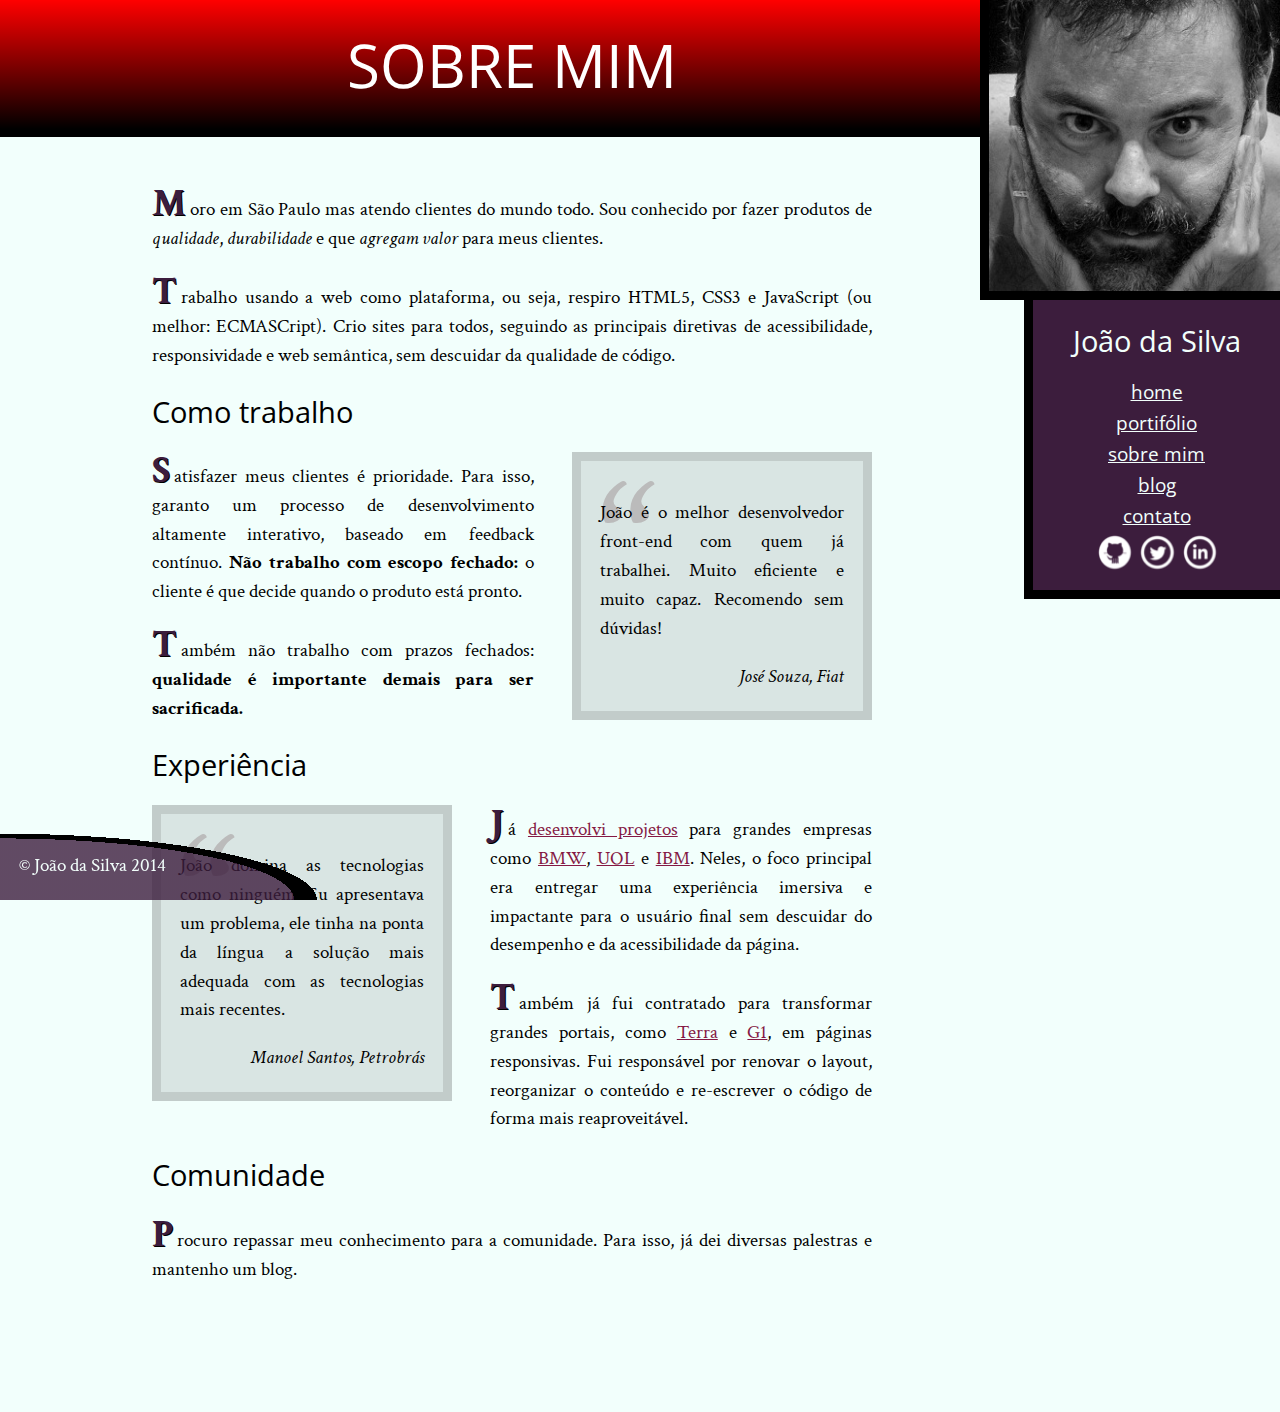
==== bio.html @ f1e73e8e "Adicionando css contato ao projeto" ====
<!DOCTYPE html>
<html lang="en">

<head>
    <meta charset="UTF-8">
    <link rel="icon" href="img/favicon.png">
    <!--<link rel="stylesheet" href="bio.css">-->
    <link rel="stylesheet" href="css/reset.css">
    <link rel="stylesheet" href="css/site.css">
    <link rel="stylesheet" href="css/bio.css">
    <title>Biografia - João da Silva</title>
    <!-- carrega a fonte Crimson Text nas versões normal, itálico e negrito -->
    <link rel="stylesheet" href="http://fonts.googleapis.com/css?family=Crimson+Text:400,400italic,600">

    <!-- carrega a fonte Open Sans Condensed na versão negrito, -->
    <!-- que é a única necessária para os cabeçalhos            -->
    <link rel="stylesheet" href="http://fonts.googleapis.com/css?family=Open+Sans+Condensed:700">
</head>

<body>
    <main>
        <h1 class="titulo-principal">Sobre mim</h1>
        <div class="container">
            <p>Moro em São Paulo mas atendo clientes do mundo todo. Sou conhecido por fazer produtos de <em>qualidade</em>,
                <em>durabilidade</em> e que <em>agregam valor</em> para meus clientes.</p>
            <p>Trabalho usando a web como plataforma, ou seja, respiro HTML5, CSS3 e JavaScript (ou melhor: ECMASCript). Crio sites para todos, seguindo as principais diretivas de acessibilidade, responsividade e web semântica, sem descuidar da qualidade
                de código.
            </p>


            <h2 class="subtitulo-texto">Como trabalho</h2>
            <blockquote class="citacao-bio citacao-fiat" tabindex="1">
                <p> João é o melhor desenvolvedor front-end com quem já trabalhei. Muito eficiente e muito capaz. Recomendo sem dúvidas!</p>
                <cite>José Souza, Fiat</cite>
            </blockquote>
            <p>Satisfazer meus clientes é prioridade. Para isso, garanto um processo de desenvolvimento altamente interativo, baseado em feedback contínuo. <strong>Não trabalho com escopo fechado:</strong> o cliente é que decide quando o produto está pronto.
            </p>

            <p>Também não trabalho com prazos fechados: <strong>qualidade é importante demais para ser sacrificada.</strong></p>

            <h2 class="subtitulo-texto">Experiência</h2>
            <blockquote class="citacao-bio citacao-petrobras" tabindex="2">
                <p>João domina as tecnologias como ninguém. Eu apresentava um problema, ele tinha na ponta da língua a solução mais adequada com as tecnologias mais recentes.</p>
                <cite>Manoel Santos, Petrobrás</cite>
            </blockquote>

            <p>Já <a href="portifolio.html">desenvolvi projetos</a> para grandes empresas como <a href="https://www.bmw.com.br">BMW</a>,
                <a href="https://www.uol.com.br">UOL</a> e <a href="https://www.ibm.com">IBM</a>. Neles, o foco principal era entregar uma experiência imersiva e impactante para o usuário final sem descuidar do desempenho e da acessibilidade da página.
            </p>
            <p>Também já fui contratado para transformar grandes portais, como <a href="https://www.terra.com.br/">Terra</a> e <a href="https://www.globo.com/">G1</a>, em páginas responsivas. Fui responsável por renovar o layout, reorganizar o conteúdo e
                re-escrever o código de forma mais reaproveitável.
            </p>

            <h2 class="subtitulo-texto">Comunidade</h2>

            <p>Procuro repassar meu conhecimento para a comunidade. Para isso, já dei diversas palestras e mantenho um blog.
            </p>
        </div>
    </main>
    <img src="img/eu.jpg" alt="Foto de João da Silva" class="foto-joao">
    <aside class="navegacao-site">
        <div>
            <h1>João da Silva</h1>
            <nav>
                <ul>
                    <li><a href="index.html">Home</a></li>
                    <li><a href="portifolio.html">Portifólio</a></li>
                    <li><a href="bio.html">Sobre mim</a></li>
                    <li><a href="blog.html">Blog</a></li>
                    <li><a href="contato.html">Contato</a></li>
                </ul>
                <ul class="icones-sociais ">
                    <li>
                        <a href="https://github.com/joaodasilva" class="github" data-tooltip="Veja meus projetos opensource">
                            github
                        </a>
                    </li>
                    <li>
                        <a href="https://twitter.com/joaodasilva" class="twitter" data-tooltip="Siga-me no Twitter">
                            twitter
                        </a>
                    </li>
                    <li>
                        <a href="https://br.linkedin.com/pub/joão-da-silva/32/4/508" class="linkedin" data-tooltip="Veja meu curriculo">
                            linkedin
                        </a>
                </ul>
            </nav>
        </div>
    </aside>
    <footer class="rodape-pagina clearfix">
        &copy; João da Silva 2014
    </footer>

</body>

</html>
---- bio.css ----
body {
        background-color: #F2FFFC
    }
    
    h1 {
        font-size: 60px;
        background-color: rgb(133, 25, 68);
        color: rgb(255, 255, 255);
        text-align: center;
    }
    
    h2 {
        font-size: 40px;
    }
    
    h1,
    h2 {
        font-family: Arial, Helvetica, sans-serif;
    }
    
    p {
        text-align: justify;
        font-family: 'Times New Roman', Times, serif;
    }
---- css/site.css ----
body {
    font-family: "Crimson Text", 'Times New Roman', Times, serif;
    background-color: #F2FFFC;
    line-height: 1.5;
    font-size: 120%;
}

main {
    width: 80%;
    float: left;
    padding-bottom: 80px;
}

h1,
h2 {
    font-family: "Open Sans Condensed", Arial, Helvetica, sans-serif;
}

.titulo-principal {
    text-align: center;
    background-image: linear-gradient(to bottom, #f00, #000);
    /*background-attachment: fixed;*/
    color: #FFF;
    padding: 1.25rem;
    border-bottom: 0.5rem solid black;
    font-size: 310%;
    text-transform: uppercase;
}

.titulo-principal h1 {
    text-shadow: 5px 5px #000;
}

.subtitulo-texto {
    font-size: 1.5em;
    clear: both;
}

main p {
    text-align: justify;
    margin: 1em 0;
}

.rodape-pagina {
    width: 100%;
    background-image: radial-gradient(ellipse at left bottom, rgba(60, 29, 61, 0.8), rgba(60, 29, 61, 0.8) 65%, black 65%, black 70%, transparent 70%, transparent);
    background-size: 25% 100%;
    background-repeat: no-repeat;
    color: #F2FFFC;
    clear: both;
    position: fixed;
    bottom: 0;
    left: 0;
    box-sizing: border-box;
}

main a {
    color: #851944;
}

.navegacao-site a {
    color: inherit;
    font-family: "Open Sans Condensed", sans-serif;
    text-transform: lowercase;
}

.citacao-bio,
.navegacao-site,
.rodape-pagina {
    padding: 1em;
}

main div {
    padding: 1.5em 0;
    width: 36em;
    margin: auto;
}

.navegacao-site h1 {
    font-size: 150%;
    margin-bottom: 1rem;
}

.icones-sociais li {
    display: inline-block;
}

nav a {
    color: #F2FFFC;
    text-transform: lowercase;
}

.icones-sociais a {
    width: 2em;
    height: 2em;
    display: block;
    text-indent: -9999px;
    position: relative;
}

.icones-sociais a:hover::after,
.icones-sociais a:focus::after {
    content: attr(data-tooltip);
    position: absolute;
    background: black;
    color: white;
    top: 100%;
    width: 300%;
    right: 0;
    text-indent: 0;
    font-size: .75em;
}

.icones-sociais a:hover::before,
.icones-sociais a:focus::before {
    content: ' ';
    width: 1em;
    height: 1em;
    background-color: #000;
    position: absolute;
    bottom: 0;
    left: 0;
    transform: translateY(.5em) rotate(45deg);
}

.github {
    background-image: url(../img/github.png);
}

.twitter {
    background-image: url(../img/twitter.png);
}

.linkedin {
    background-image: url(../img/linkedin.png);
}

.foto-joao {
    border-left: 0.5em solid black;
    border-bottom: 0.5em solid black;
    float: right;
    box-sizing: border-box;
    height: 300px;
    position: absolute;
    top: 0;
    right: 0;
}

.navegacao-site {
    background-color: #3C1D3D;
    color: #F2FFFC;
    text-align: center;
    border-left: 0.5em solid black;
    border-bottom: 0.5em solid black;
    box-sizing: border-box;
    position: relative;
    right: 0;
    top: 300px;
    width: 20%;
    float: right;
}

.clearfix {
    clear: both;
}

.navegacao-site a:hover,
.navegacao-site a:focus {
    text-shadow: 0 0 2px pink;
}

.container {
    width: 720px;
    margin-left: auto;
    margin-right: auto;
    padding: 1.5em 0;
}

main a:hover,
main a:focus,
footer a:hover,
footer a:focus {
    color: red;
}
---- css/bio.css ----
.citacao-bio {
    background-color: #D9E5E3;
    border: 0.5em solid #C2CCCA;
    padding: 1em;
    margin: 1em 2em;
    width: 30ch;
    box-sizing: border-box;
}

.citacao-bio:hover,
.citacao-bio:focus {
    box-shadow: 0 0 0 99999px rgba(0, 0, 0, 0.8);
}


/*estavamos usando .citacao-fiat*/

.citacao-bio:nth-of-type(even) {
    float: left;
    margin-left: 0;
}

.citacao-bio:nth-of-type(even):hover,
.citacao-bio:nth-of-type(even):focus {
    transform: scale(1.2) rotate(-5deg);
}


/*estavamos usando .citacao-petrobras*/

.citacao-bio:nth-of-type(odd) {
    float: right;
    margin-right: 0;
}

.citacao-bio:nth-of-type(odd):hover,
.citacao-bio:nth-of-type(odd):focus {
    transform: scale(1.2) rotate(5deg);
}

cite {
    font-style: italic;
    float: right;
}

strong {
    font-weight: bold;
}

em {
    font-style: italic;
}


/*
blockquote p::first-letter {
    font-size: 3em;
}
*/

.citacao-bio::before {
    content: '“';
    position: absolute;
    font-size: 10em;
    color: #bbb;
    line-height: 0.8;
}

.citacao-bio>p {
    position: relative;
}

.container>p:first-letter {
    font-size: 200%;
    font-weight: bold;
    color: #3c1d3d;
    text-shadow: 1px 1px #000;
    margin-right: .2ch;
    line-height: 1;
}
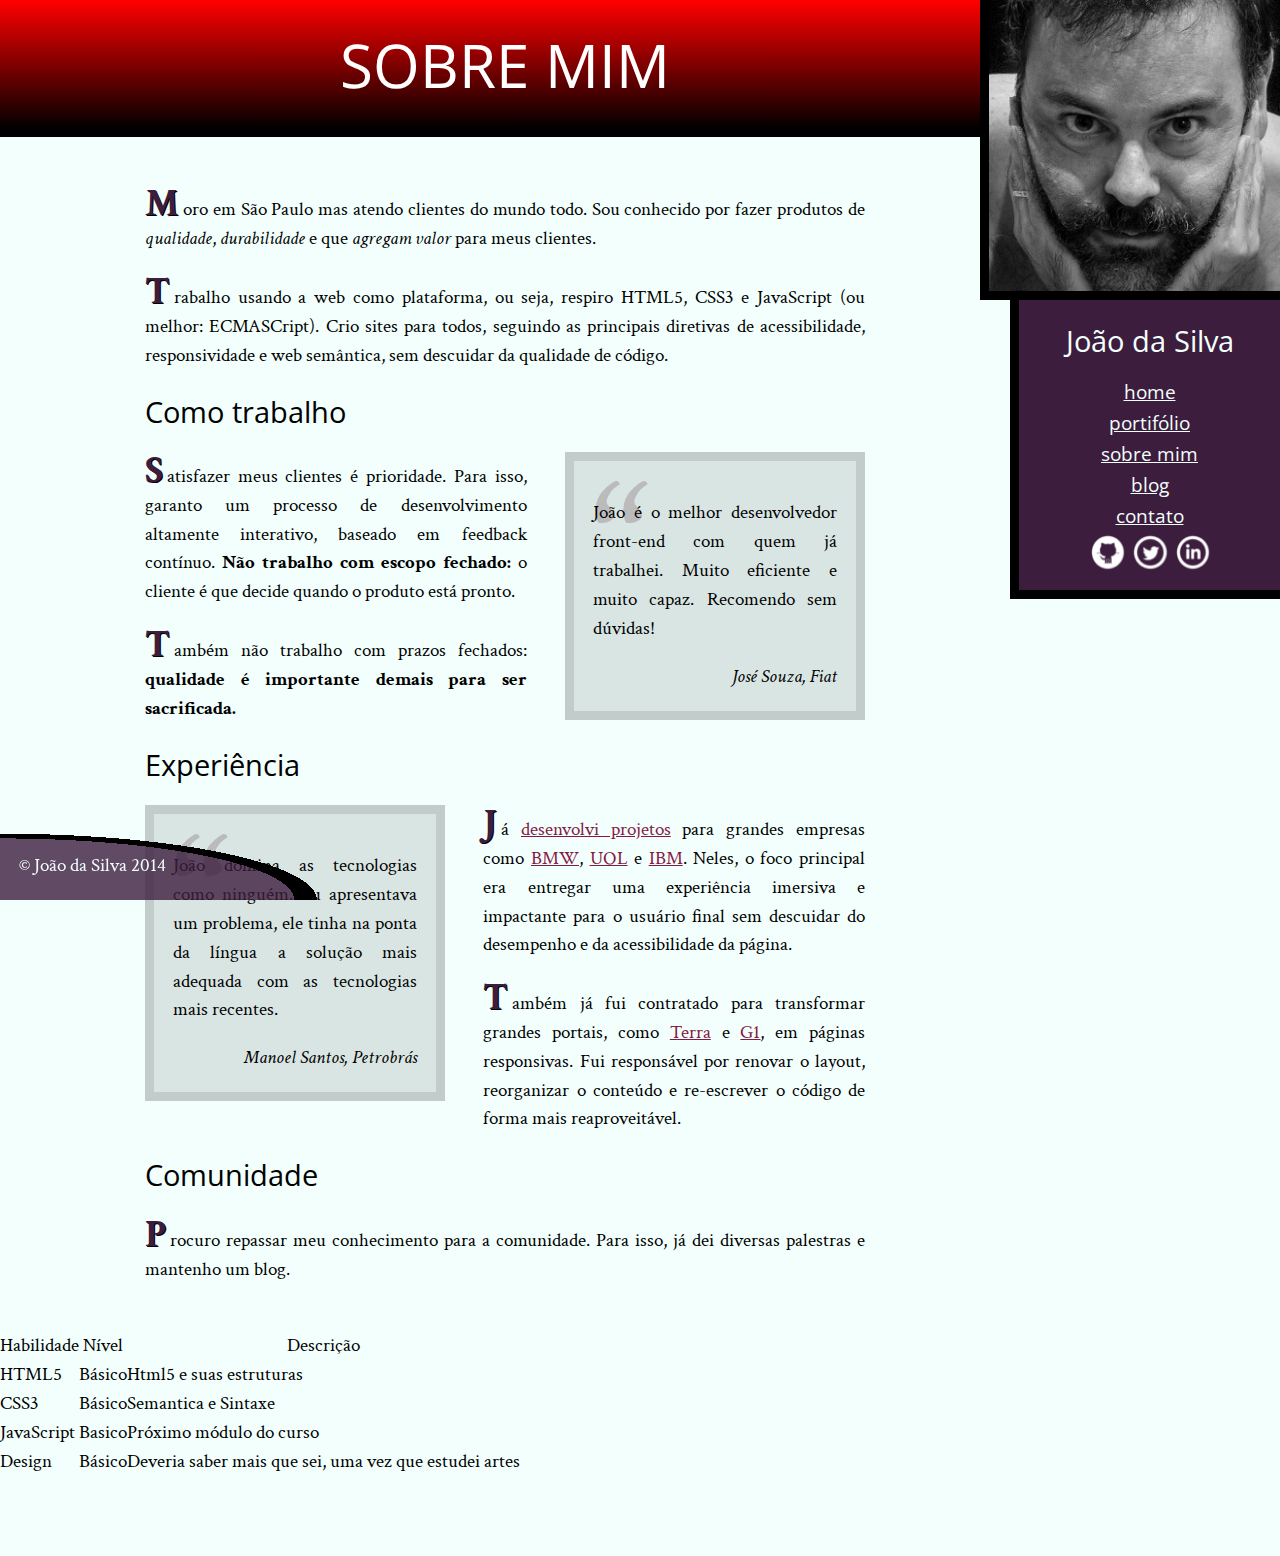
==== commit 64d5a7b3: "criando e adicionando dados a tabela" ====
--- a/bio.html
+++ b/bio.html
@@ -1,97 +1,133 @@
 <!DOCTYPE html>
 <html lang="en">
 
-<head>
-    <meta charset="UTF-8">
-    <link rel="icon" href="img/favicon.png">
-    <!--<link rel="stylesheet" href="bio.css">-->
-    <link rel="stylesheet" href="css/reset.css">
-    <link rel="stylesheet" href="css/site.css">
-    <link rel="stylesheet" href="css/bio.css">
-    <title>Biografia - João da Silva</title>
-    <!-- carrega a fonte Crimson Text nas versões normal, itálico e negrito -->
-    <link rel="stylesheet" href="http://fonts.googleapis.com/css?family=Crimson+Text:400,400italic,600">
+    <head>
+        <meta charset="UTF-8">
+        <link rel="icon" href="img/favicon.png">
+        <!--<link rel="stylesheet" href="bio.css">-->
+        <link rel="stylesheet" href="css/reset.css">
+        <link rel="stylesheet" href="css/site.css">
+        <link rel="stylesheet" href="css/bio.css">
+        <title>Biografia - João da Silva</title>
+        <!-- carrega a fonte Crimson Text nas versões normal, itálico e negrito -->
+        <link rel="stylesheet" href="http://fonts.googleapis.com/css?family=Crimson+Text:400,400italic,600">
 
-    <!-- carrega a fonte Open Sans Condensed na versão negrito, -->
-    <!-- que é a única necessária para os cabeçalhos            -->
-    <link rel="stylesheet" href="http://fonts.googleapis.com/css?family=Open+Sans+Condensed:700">
-</head>
+        <!-- carrega a fonte Open Sans Condensed na versão negrito, -->
+        <!-- que é a única necessária para os cabeçalhos            -->
+        <link rel="stylesheet" href="http://fonts.googleapis.com/css?family=Open+Sans+Condensed:700">
+    </head>
 
-<body>
-    <main>
-        <h1 class="titulo-principal">Sobre mim</h1>
-        <div class="container">
-            <p>Moro em São Paulo mas atendo clientes do mundo todo. Sou conhecido por fazer produtos de <em>qualidade</em>,
-                <em>durabilidade</em> e que <em>agregam valor</em> para meus clientes.</p>
-            <p>Trabalho usando a web como plataforma, ou seja, respiro HTML5, CSS3 e JavaScript (ou melhor: ECMASCript). Crio sites para todos, seguindo as principais diretivas de acessibilidade, responsividade e web semântica, sem descuidar da qualidade
-                de código.
-            </p>
+    <body>
+        <main>
+            <h1 class="titulo-principal">Sobre mim</h1>
+            <div class="container">
+                <p>Moro em São Paulo mas atendo clientes do mundo todo. Sou conhecido por fazer produtos de <em>qualidade</em>,
+                    <em>durabilidade</em> e que <em>agregam valor</em> para meus clientes.</p>
+                <p>Trabalho usando a web como plataforma, ou seja, respiro HTML5, CSS3 e JavaScript (ou melhor: ECMASCript). Crio sites para todos, seguindo as principais diretivas de acessibilidade, responsividade e web semântica, sem descuidar da qualidade
+                    de código.
+                </p>
 
 
-            <h2 class="subtitulo-texto">Como trabalho</h2>
-            <blockquote class="citacao-bio citacao-fiat" tabindex="1">
-                <p> João é o melhor desenvolvedor front-end com quem já trabalhei. Muito eficiente e muito capaz. Recomendo sem dúvidas!</p>
-                <cite>José Souza, Fiat</cite>
-            </blockquote>
-            <p>Satisfazer meus clientes é prioridade. Para isso, garanto um processo de desenvolvimento altamente interativo, baseado em feedback contínuo. <strong>Não trabalho com escopo fechado:</strong> o cliente é que decide quando o produto está pronto.
-            </p>
+                <h2 class="subtitulo-texto">Como trabalho</h2>
+                <blockquote class="citacao-bio citacao-fiat" tabindex="1">
+                    <p> João é o melhor desenvolvedor front-end com quem já trabalhei. Muito eficiente e muito capaz. Recomendo sem dúvidas!</p>
+                    <cite>José Souza, Fiat</cite>
+                </blockquote>
+                <p>Satisfazer meus clientes é prioridade. Para isso, garanto um processo de desenvolvimento altamente interativo, baseado em feedback contínuo. <strong>Não trabalho com escopo fechado:</strong> o cliente é que decide quando o produto está
+                    pronto.
+                </p>
 
-            <p>Também não trabalho com prazos fechados: <strong>qualidade é importante demais para ser sacrificada.</strong></p>
+                <p>Também não trabalho com prazos fechados: <strong>qualidade é importante demais para ser sacrificada.</strong></p>
 
-            <h2 class="subtitulo-texto">Experiência</h2>
-            <blockquote class="citacao-bio citacao-petrobras" tabindex="2">
-                <p>João domina as tecnologias como ninguém. Eu apresentava um problema, ele tinha na ponta da língua a solução mais adequada com as tecnologias mais recentes.</p>
-                <cite>Manoel Santos, Petrobrás</cite>
-            </blockquote>
+                <h2 class="subtitulo-texto">Experiência</h2>
+                <blockquote class="citacao-bio citacao-petrobras" tabindex="2">
+                    <p>João domina as tecnologias como ninguém. Eu apresentava um problema, ele tinha na ponta da língua a solução mais adequada com as tecnologias mais recentes.</p>
+                    <cite>Manoel Santos, Petrobrás</cite>
+                </blockquote>
 
-            <p>Já <a href="portifolio.html">desenvolvi projetos</a> para grandes empresas como <a href="https://www.bmw.com.br">BMW</a>,
-                <a href="https://www.uol.com.br">UOL</a> e <a href="https://www.ibm.com">IBM</a>. Neles, o foco principal era entregar uma experiência imersiva e impactante para o usuário final sem descuidar do desempenho e da acessibilidade da página.
-            </p>
-            <p>Também já fui contratado para transformar grandes portais, como <a href="https://www.terra.com.br/">Terra</a> e <a href="https://www.globo.com/">G1</a>, em páginas responsivas. Fui responsável por renovar o layout, reorganizar o conteúdo e
-                re-escrever o código de forma mais reaproveitável.
-            </p>
+                <p>Já <a href="portifolio.html">desenvolvi projetos</a> para grandes empresas como <a href="https://www.bmw.com.br">BMW</a>,
+                    <a href="https://www.uol.com.br">UOL</a> e <a href="https://www.ibm.com">IBM</a>. Neles, o foco principal era entregar uma experiência imersiva e impactante para o usuário final sem descuidar do desempenho e da acessibilidade da página.
+                </p>
+                <p>Também já fui contratado para transformar grandes portais, como <a href="https://www.terra.com.br/">Terra</a> e <a href="https://www.globo.com/">G1</a>, em páginas responsivas. Fui responsável por renovar o layout, reorganizar o conteúdo
+                    e re-escrever o código de forma mais reaproveitável.
+                </p>
 
-            <h2 class="subtitulo-texto">Comunidade</h2>
+                <h2 class="subtitulo-texto">Comunidade</h2>
 
-            <p>Procuro repassar meu conhecimento para a comunidade. Para isso, já dei diversas palestras e mantenho um blog.
-            </p>
-        </div>
-    </main>
-    <img src="img/eu.jpg" alt="Foto de João da Silva" class="foto-joao">
-    <aside class="navegacao-site">
-        <div>
-            <h1>João da Silva</h1>
-            <nav>
-                <ul>
-                    <li><a href="index.html">Home</a></li>
-                    <li><a href="portifolio.html">Portifólio</a></li>
-                    <li><a href="bio.html">Sobre mim</a></li>
-                    <li><a href="blog.html">Blog</a></li>
-                    <li><a href="contato.html">Contato</a></li>
-                </ul>
-                <ul class="icones-sociais ">
-                    <li>
-                        <a href="https://github.com/joaodasilva" class="github" data-tooltip="Veja meus projetos opensource">
+                <p>Procuro repassar meu conhecimento para a comunidade. Para isso, já dei diversas palestras e mantenho um blog.
+                </p>
+            </div>
+            <table>
+                <thead>
+                    <tr>
+                        <th>Habilidade</th>
+                        <th>Nível</th>
+                        <th>Descrição</th>
+                    </tr>
+                </thead>
+
+                <tbody>
+                    <tr>
+                        <td>HTML5</td>
+                        <td>Básico</td>
+                        <td>Html5 e suas estruturas</td>
+                    </tr>
+
+                    <tr>
+                        <td>CSS3</td>
+                        <td>Básico</td>
+                        <td>Semantica e Sintaxe</td>
+                    </tr>
+                    <tr>
+                        <td>JavaScript</td>
+                        <td>Basico</td>
+                        <td>Próximo módulo do curso</td>
+                    </tr>
+                    <tr>
+                        <td>Design</td>
+                        <td>Básico</td>
+                        <td>Deveria saber mais que sei, uma vez que estudei artes</td>
+                    </tr>
+                </tbody>
+
+            </table>
+
+        </main>
+        <img src="img/eu.jpg" alt="Foto de João da Silva" class="foto-joao">
+        <aside class="navegacao-site">
+            <div>
+                <h1>João da Silva</h1>
+                <nav>
+                    <ul>
+                        <li><a href="index.html">Home</a></li>
+                        <li><a href="portifolio.html">Portifólio</a></li>
+                        <li><a href="bio.html">Sobre mim</a></li>
+                        <li><a href="blog.html">Blog</a></li>
+                        <li><a href="contato.html">Contato</a></li>
+                    </ul>
+                    <ul class="icones-sociais ">
+                        <li>
+                            <a href="https://github.com/joaodasilva" class="github" data-tooltip="Veja meus projetos opensource">
                             github
                         </a>
-                    </li>
-                    <li>
-                        <a href="https://twitter.com/joaodasilva" class="twitter" data-tooltip="Siga-me no Twitter">
+                        </li>
+                        <li>
+                            <a href="https://twitter.com/joaodasilva" class="twitter" data-tooltip="Siga-me no Twitter">
                             twitter
                         </a>
-                    </li>
-                    <li>
-                        <a href="https://br.linkedin.com/pub/joão-da-silva/32/4/508" class="linkedin" data-tooltip="Veja meu curriculo">
+                        </li>
+                        <li>
+                            <a href="https://br.linkedin.com/pub/joão-da-silva/32/4/508" class="linkedin" data-tooltip="Veja meu curriculo">
                             linkedin
                         </a>
-                </ul>
-            </nav>
-        </div>
-    </aside>
-    <footer class="rodape-pagina clearfix">
-        &copy; João da Silva 2014
-    </footer>
+                    </ul>
+                </nav>
+            </div>
+        </aside>
+        <footer class="rodape-pagina clearfix">
+            &copy; João da Silva 2014
+        </footer>
 
-</body>
+    </body>
 
 </html>--- a/css/site.css
+++ b/css/site.css
@@ -6,7 +6,7 @@
 }
 
 main {
-    width: 80%;
+    width: calc(100% - 0.9 * 300px);
     float: left;
     padding-bottom: 80px;
 }
@@ -156,7 +156,7 @@
     position: relative;
     right: 0;
     top: 300px;
-    width: 20%;
+    width: calc(0.9 * 300px);
     float: right;
 }
 
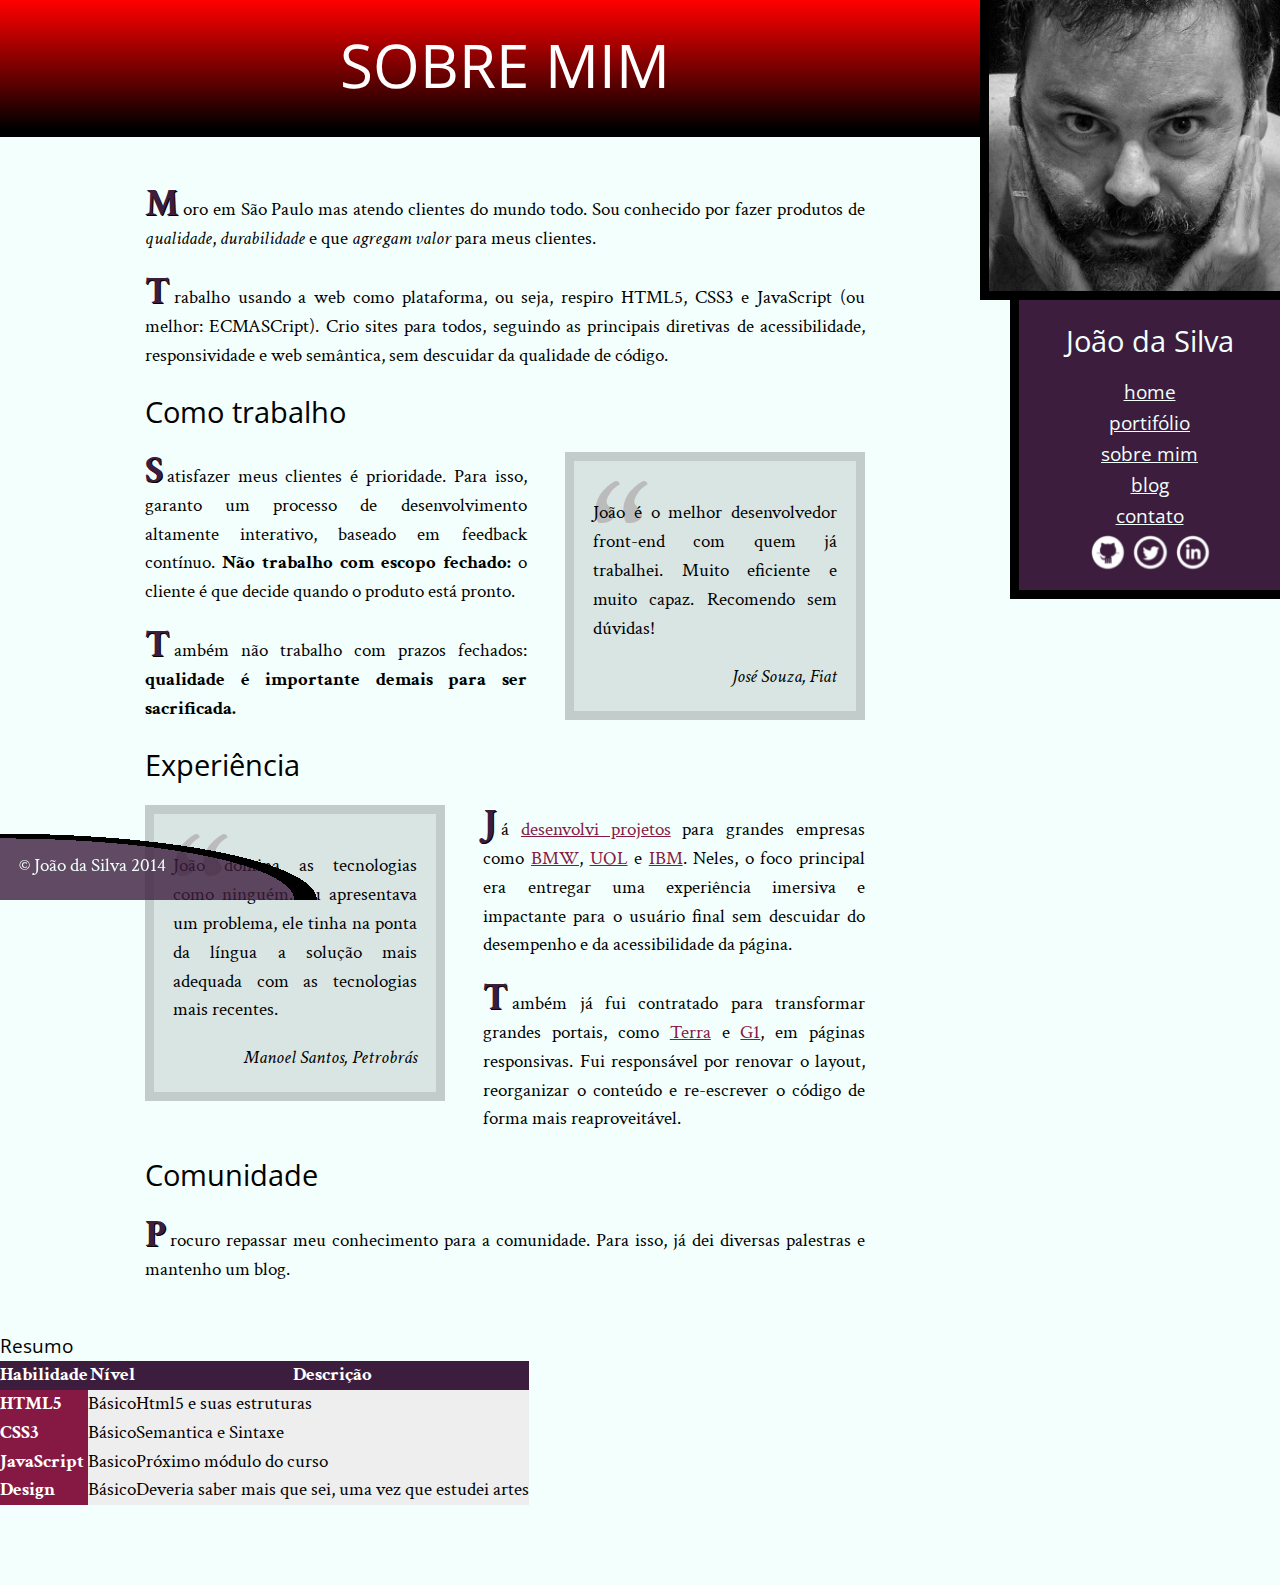
==== commit b549b54a: "adicionando estilo a tabela" ====
--- a/bio.html
+++ b/bio.html
@@ -57,6 +57,7 @@
                 <p>Procuro repassar meu conhecimento para a comunidade. Para isso, já dei diversas palestras e mantenho um blog.
                 </p>
             </div>
+            <h2 class="titulo-tabela">Resumo</h2>
             <table>
                 <thead>
                     <tr>
--- a/css/bio.css
+++ b/css/bio.css
@@ -77,4 +77,21 @@
     text-shadow: 1px 1px #000;
     margin-right: .2ch;
     line-height: 1;
+}
+
+td:first-of-type {
+    background-color: #851944;
+    color: white;
+    font-weight: bold;
+}
+
+thead th {
+    background-color: #3c1d3d;
+    color: white;
+    font-weight: bold;
+}
+
+table {
+    background-color: #EEE;
+    color: inherit;
 }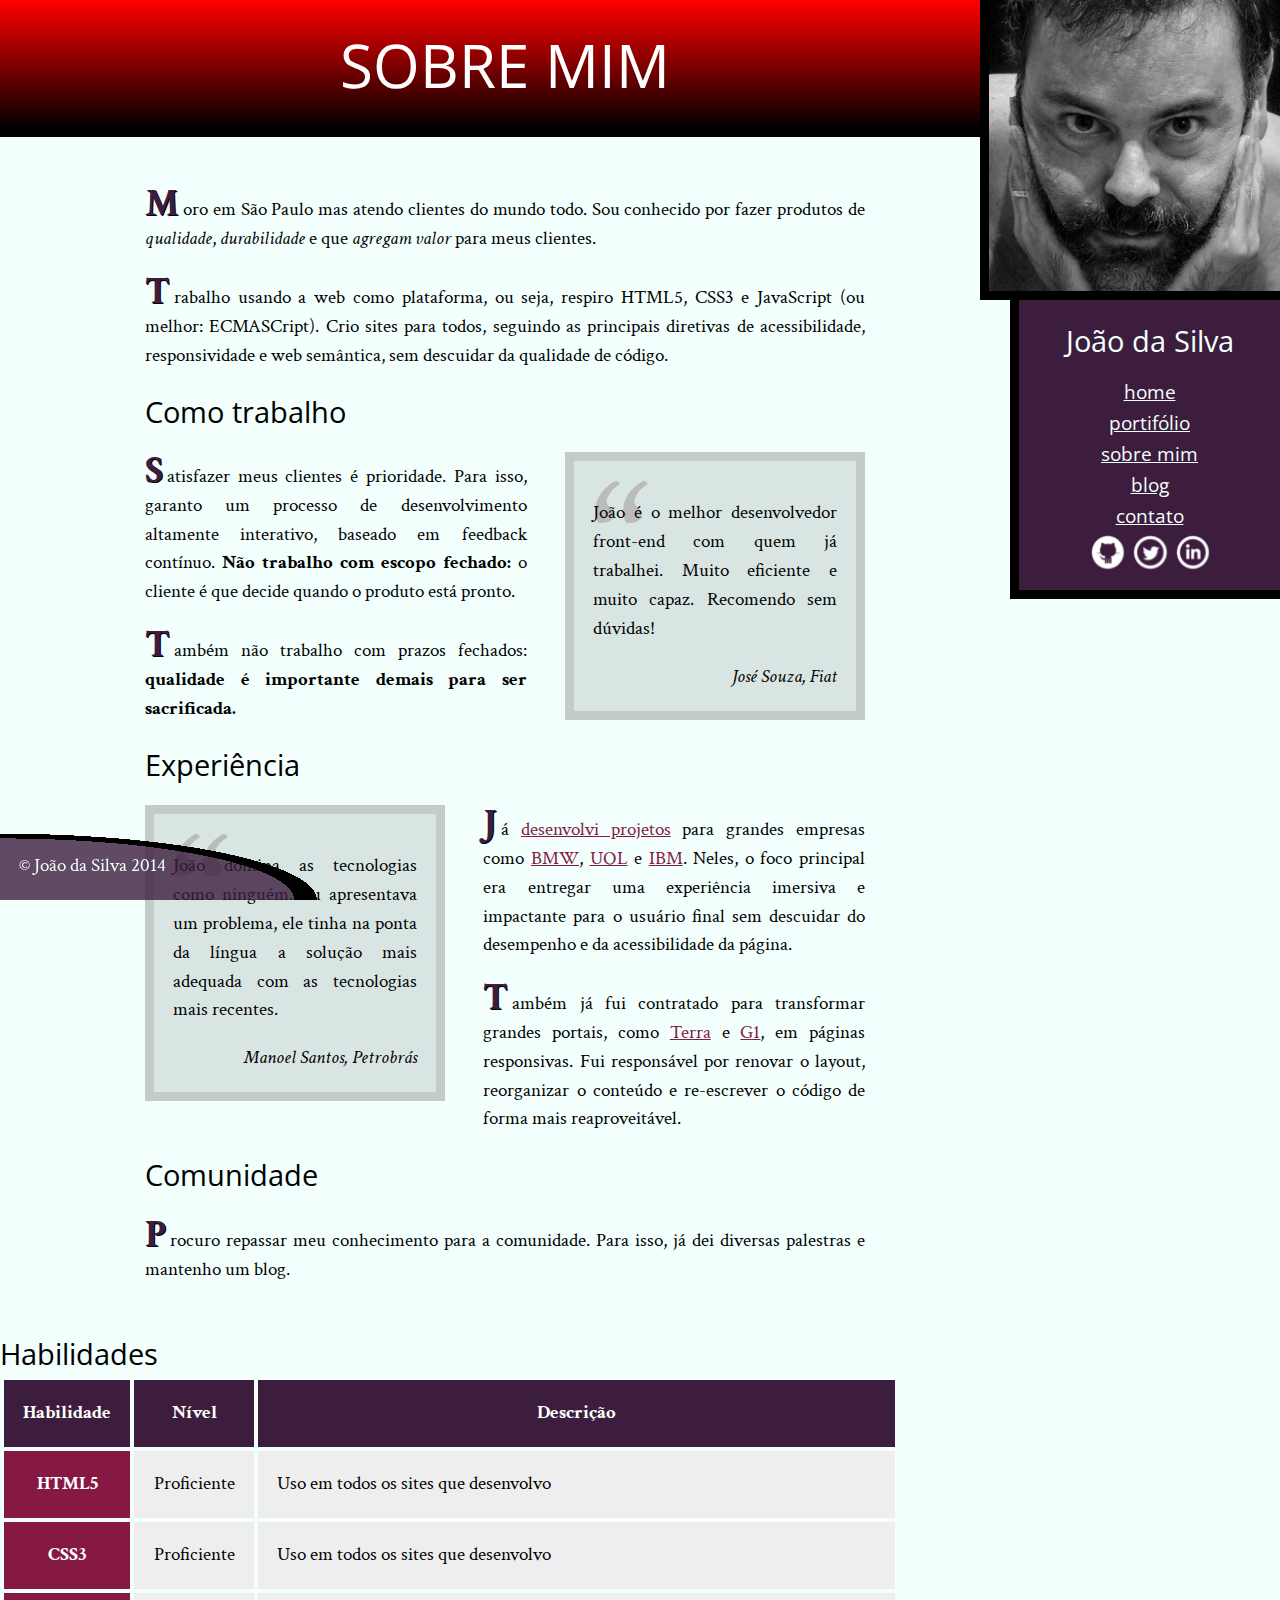
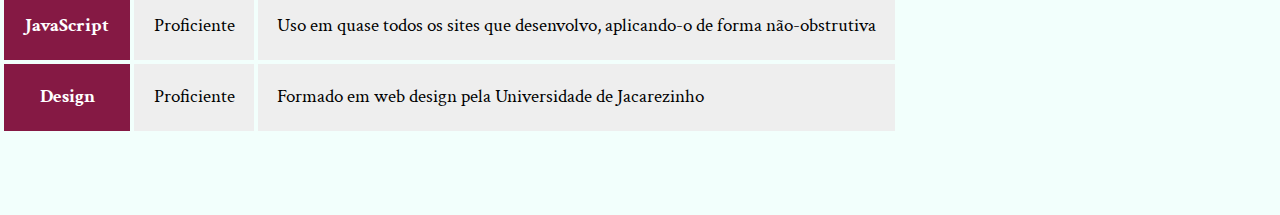
==== commit 28f077b4: "estilizando tabela" ====
--- a/bio.html
+++ b/bio.html
@@ -57,8 +57,8 @@
                 <p>Procuro repassar meu conhecimento para a comunidade. Para isso, já dei diversas palestras e mantenho um blog.
                 </p>
             </div>
-            <h2 class="titulo-tabela">Resumo</h2>
-            <table>
+            <h2 class="subtitulo-texto">Habilidades</h2>
+            <table class="habilidades">
                 <thead>
                     <tr>
                         <th>Habilidade</th>
@@ -69,25 +69,25 @@
 
                 <tbody>
                     <tr>
-                        <td>HTML5</td>
-                        <td>Básico</td>
-                        <td>Html5 e suas estruturas</td>
+                        <th>HTML5</td>
+                            <td>Proficiente</td>
+                            <td>Uso em todos os sites que desenvolvo</td>
                     </tr>
 
                     <tr>
-                        <td>CSS3</td>
-                        <td>Básico</td>
-                        <td>Semantica e Sintaxe</td>
+                        <th>CSS3</td>
+                            <td>Proficiente</td>
+                            <td>Uso em todos os sites que desenvolvo</td>
                     </tr>
                     <tr>
-                        <td>JavaScript</td>
-                        <td>Basico</td>
-                        <td>Próximo módulo do curso</td>
+                        <th>JavaScript</td>
+                            <td>Proficiente</td>
+                            <td>Uso em quase todos os sites que desenvolvo, aplicando-o de forma não-obstrutiva</td>
                     </tr>
                     <tr>
-                        <td>Design</td>
-                        <td>Básico</td>
-                        <td>Deveria saber mais que sei, uma vez que estudei artes</td>
+                        <th>Design</td>
+                            <td>Proficiente</td>
+                            <td>Formado em web design pela Universidade de Jacarezinho</td>
                     </tr>
                 </tbody>
 
--- a/css/bio.css
+++ b/css/bio.css
@@ -79,19 +79,27 @@
     line-height: 1;
 }
 
-td:first-of-type {
+.habilidades th {
     background-color: #851944;
     color: white;
     font-weight: bold;
 }
 
-thead th {
+.habilidades thead th {
     background-color: #3c1d3d;
-    color: white;
-    font-weight: bold;
 }
 
-table {
+.habilidades td {
     background-color: #EEE;
     color: inherit;
+}
+
+.habilidades th,
+.habilidades td {
+    padding: 1em;
+}
+
+.habilidades {
+    border-collapse: separate;
+    border-spacing: 0.25em;
 }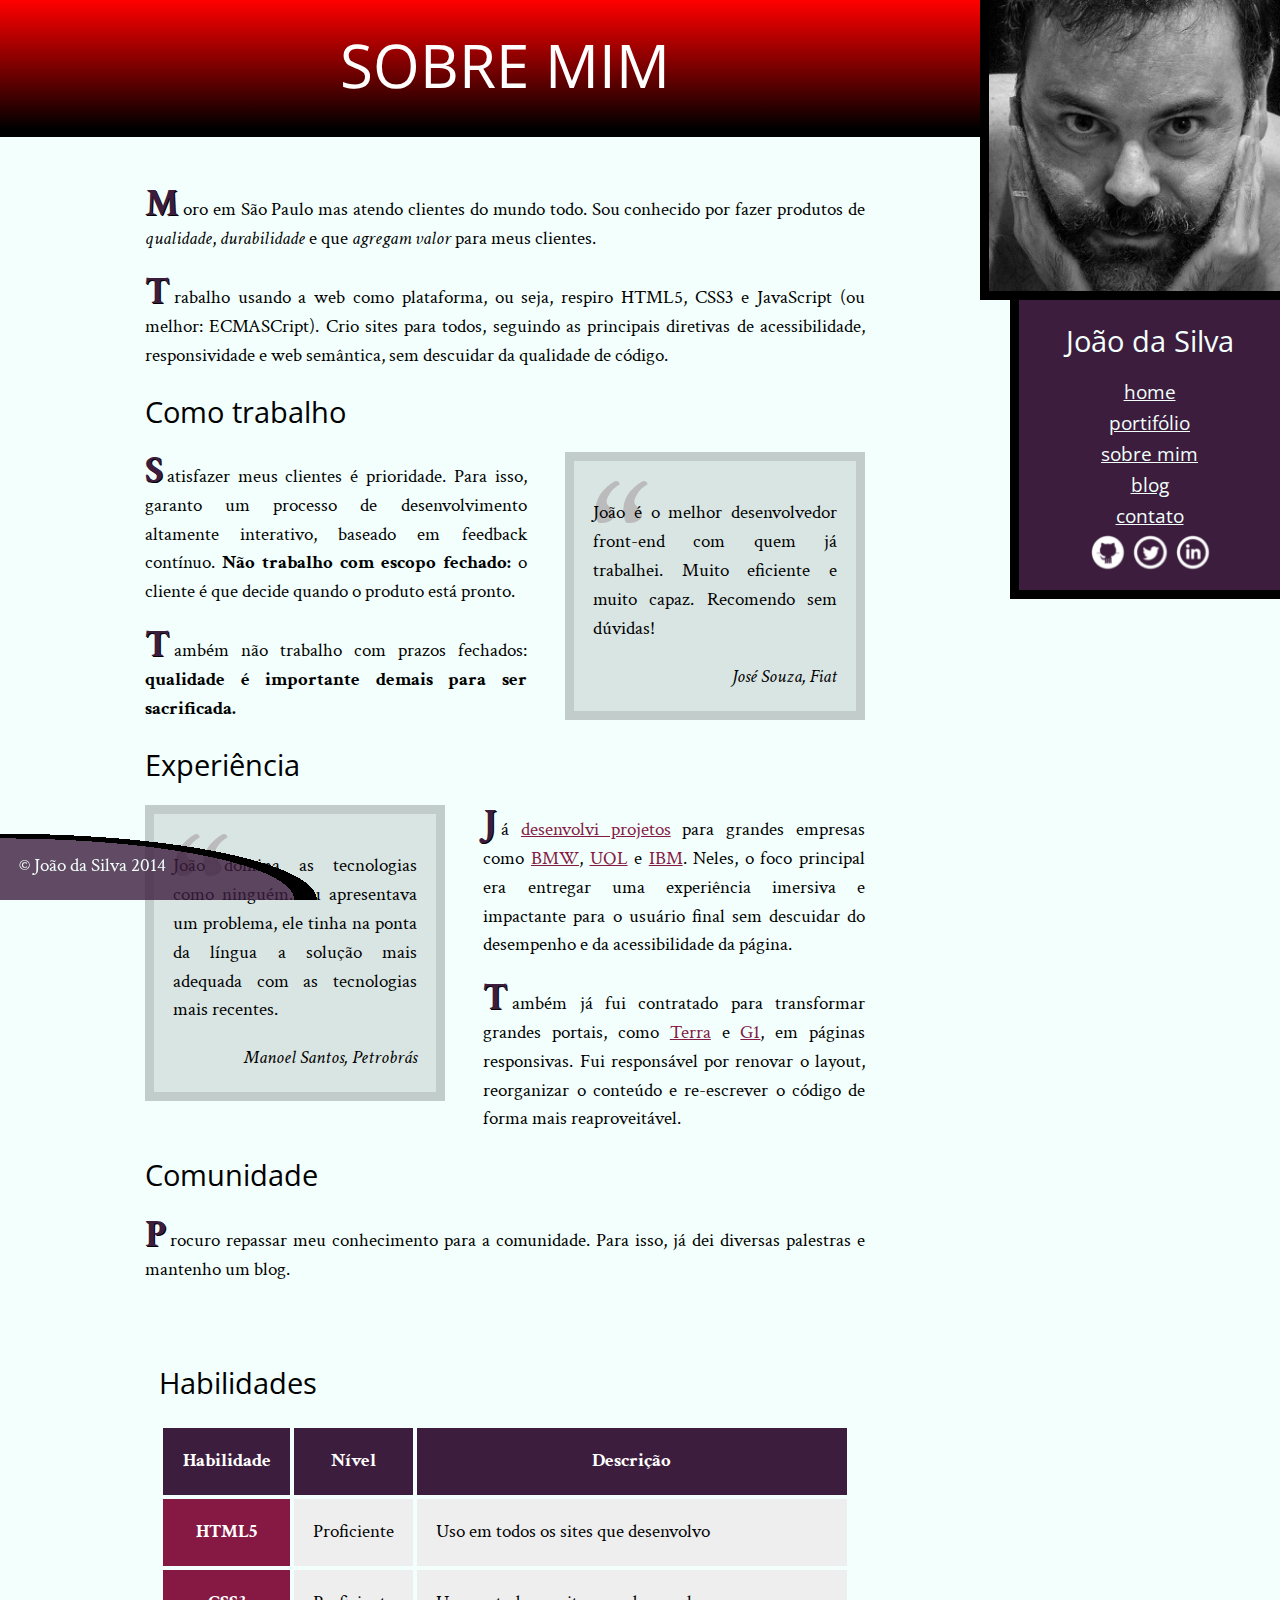
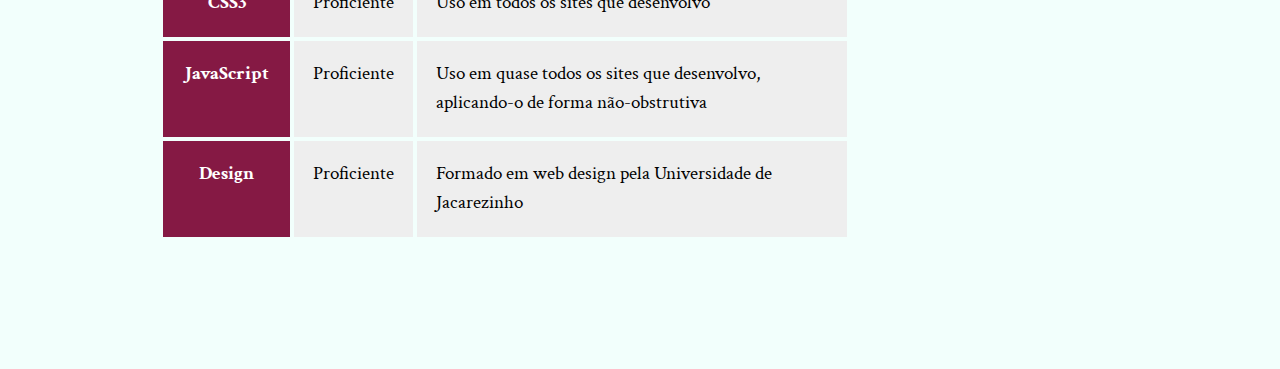
==== commit c3a4e903: "adicionei uma div em torno da tabela e do titulo" ====
--- a/bio.html
+++ b/bio.html
@@ -57,41 +57,43 @@
                 <p>Procuro repassar meu conhecimento para a comunidade. Para isso, já dei diversas palestras e mantenho um blog.
                 </p>
             </div>
-            <h2 class="subtitulo-texto">Habilidades</h2>
-            <table class="habilidades">
-                <thead>
-                    <tr>
-                        <th>Habilidade</th>
-                        <th>Nível</th>
-                        <th>Descrição</th>
-                    </tr>
-                </thead>
+            <div class="tabela">
+                <h2 class="subtitulo-texto">Habilidades</h2>
+                <table class="habilidades">
+                    <thead>
+                        <tr>
+                            <th>Habilidade</th>
+                            <th>Nível</th>
+                            <th>Descrição</th>
+                        </tr>
+                    </thead>
 
-                <tbody>
-                    <tr>
-                        <th>HTML5</td>
-                            <td>Proficiente</td>
-                            <td>Uso em todos os sites que desenvolvo</td>
-                    </tr>
+                    <tbody>
+                        <tr>
+                            <th>HTML5</td>
+                                <td>Proficiente</td>
+                                <td>Uso em todos os sites que desenvolvo</td>
+                        </tr>
 
-                    <tr>
-                        <th>CSS3</td>
-                            <td>Proficiente</td>
-                            <td>Uso em todos os sites que desenvolvo</td>
-                    </tr>
-                    <tr>
-                        <th>JavaScript</td>
-                            <td>Proficiente</td>
-                            <td>Uso em quase todos os sites que desenvolvo, aplicando-o de forma não-obstrutiva</td>
-                    </tr>
-                    <tr>
-                        <th>Design</td>
-                            <td>Proficiente</td>
-                            <td>Formado em web design pela Universidade de Jacarezinho</td>
-                    </tr>
-                </tbody>
+                        <tr>
+                            <th>CSS3</td>
+                                <td>Proficiente</td>
+                                <td>Uso em todos os sites que desenvolvo</td>
+                        </tr>
+                        <tr>
+                            <th>JavaScript</td>
+                                <td>Proficiente</td>
+                                <td>Uso em quase todos os sites que desenvolvo, aplicando-o de forma não-obstrutiva</td>
+                        </tr>
+                        <tr>
+                            <th>Design</td>
+                                <td>Proficiente</td>
+                                <td>Formado em web design pela Universidade de Jacarezinho</td>
+                        </tr>
+                    </tbody>
 
-            </table>
+                </table>
+            </div>
 
         </main>
         <img src="img/eu.jpg" alt="Foto de João da Silva" class="foto-joao">
--- a/css/bio.css
+++ b/css/bio.css
@@ -102,4 +102,5 @@
 .habilidades {
     border-collapse: separate;
     border-spacing: 0.25em;
+    margin: 1em 0;
 }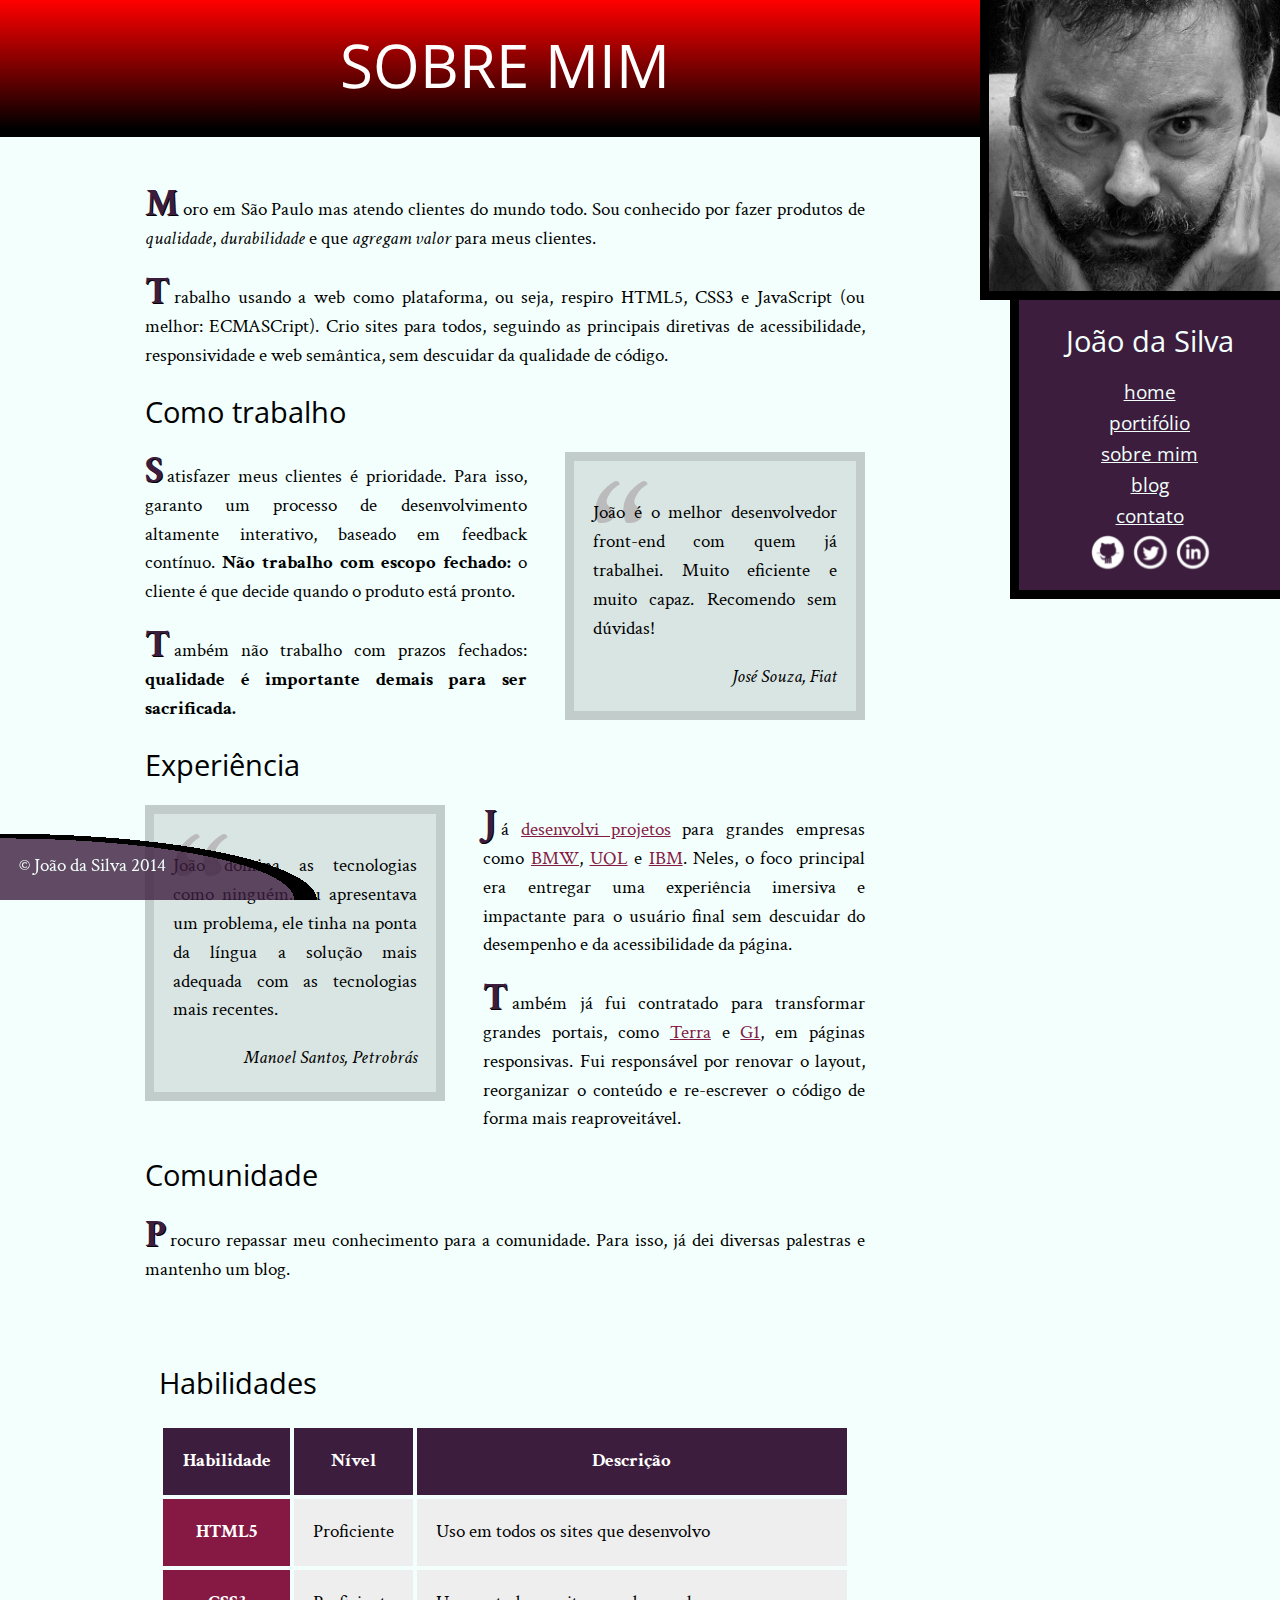
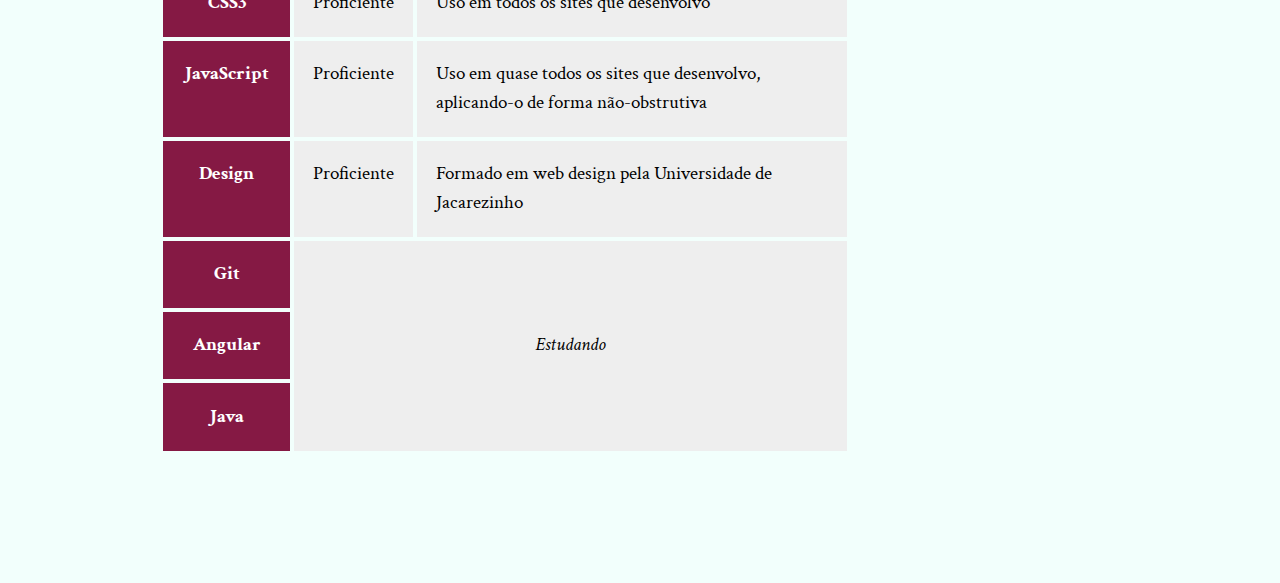
==== commit 68f2f340: "adicioando colspan e rowspan para mesclar linhas e colunas" ====
--- a/bio.html
+++ b/bio.html
@@ -90,6 +90,17 @@
                                 <td>Proficiente</td>
                                 <td>Formado em web design pela Universidade de Jacarezinho</td>
                         </tr>
+                        <tr>
+                            <th>Git</th>
+                            <td colspan="2" rowspan="3">Estudando</td>
+
+                        </tr>
+                        <tr>
+                            <th>Angular</th>
+                        </tr>
+                        <tr>
+                            <th>Java</th>
+                        </tr>
                     </tbody>
 
                 </table>
--- a/css/bio.css
+++ b/css/bio.css
@@ -103,4 +103,13 @@
     border-collapse: separate;
     border-spacing: 0.25em;
     margin: 1em 0;
+}
+
+.habilidades [colspan] {
+    text-align: center;
+    font-style: italic;
+}
+
+.habilidades [rowspan] {
+    vertical-align: middle;
 }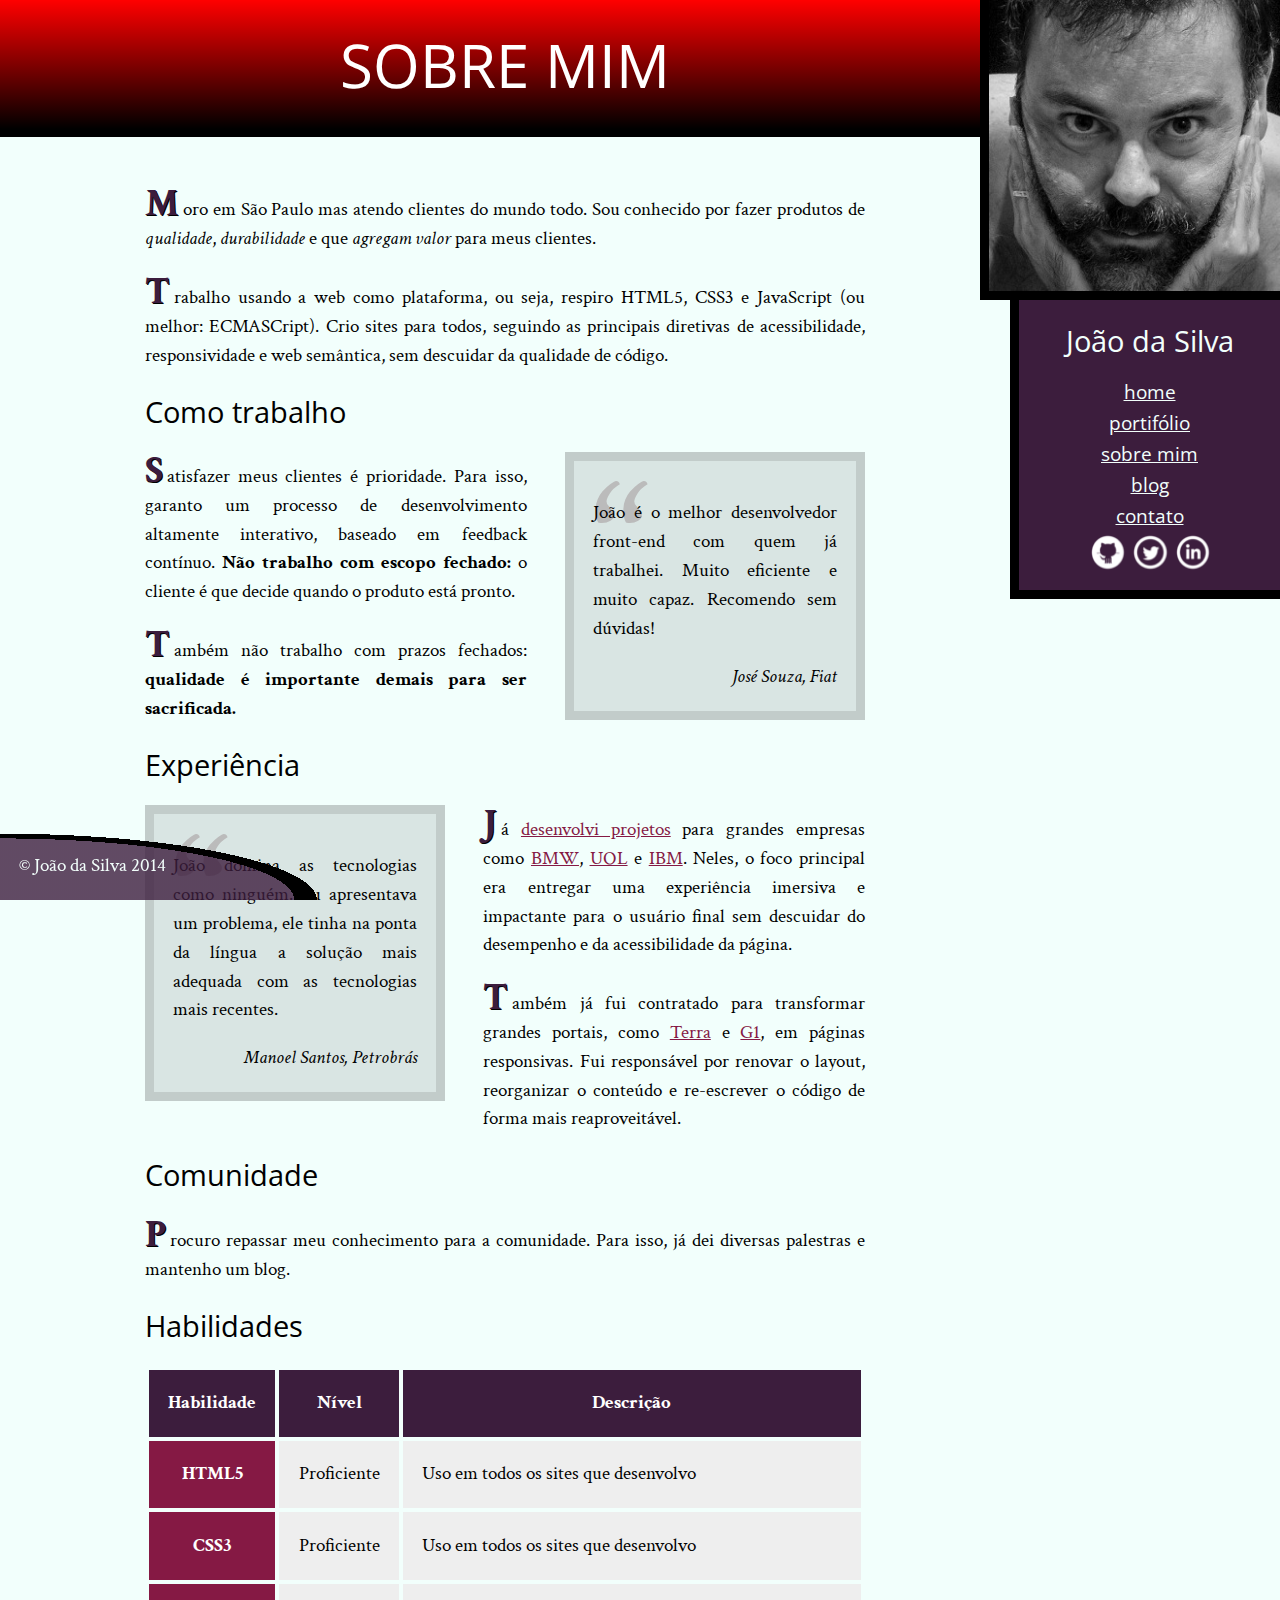
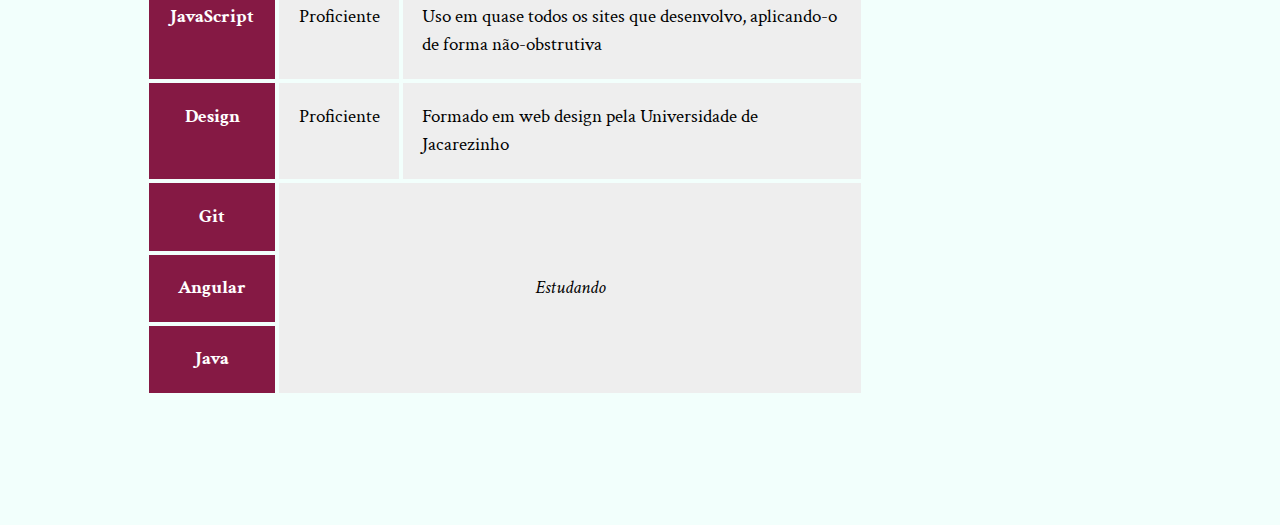
==== commit dd1a8e9b: "utilizando a DIV que ja tinha na pagina" ====
--- a/bio.html
+++ b/bio.html
@@ -56,8 +56,8 @@
 
                 <p>Procuro repassar meu conhecimento para a comunidade. Para isso, já dei diversas palestras e mantenho um blog.
                 </p>
-            </div>
-            <div class="tabela">
+
+
                 <h2 class="subtitulo-texto">Habilidades</h2>
                 <table class="habilidades">
                     <thead>
